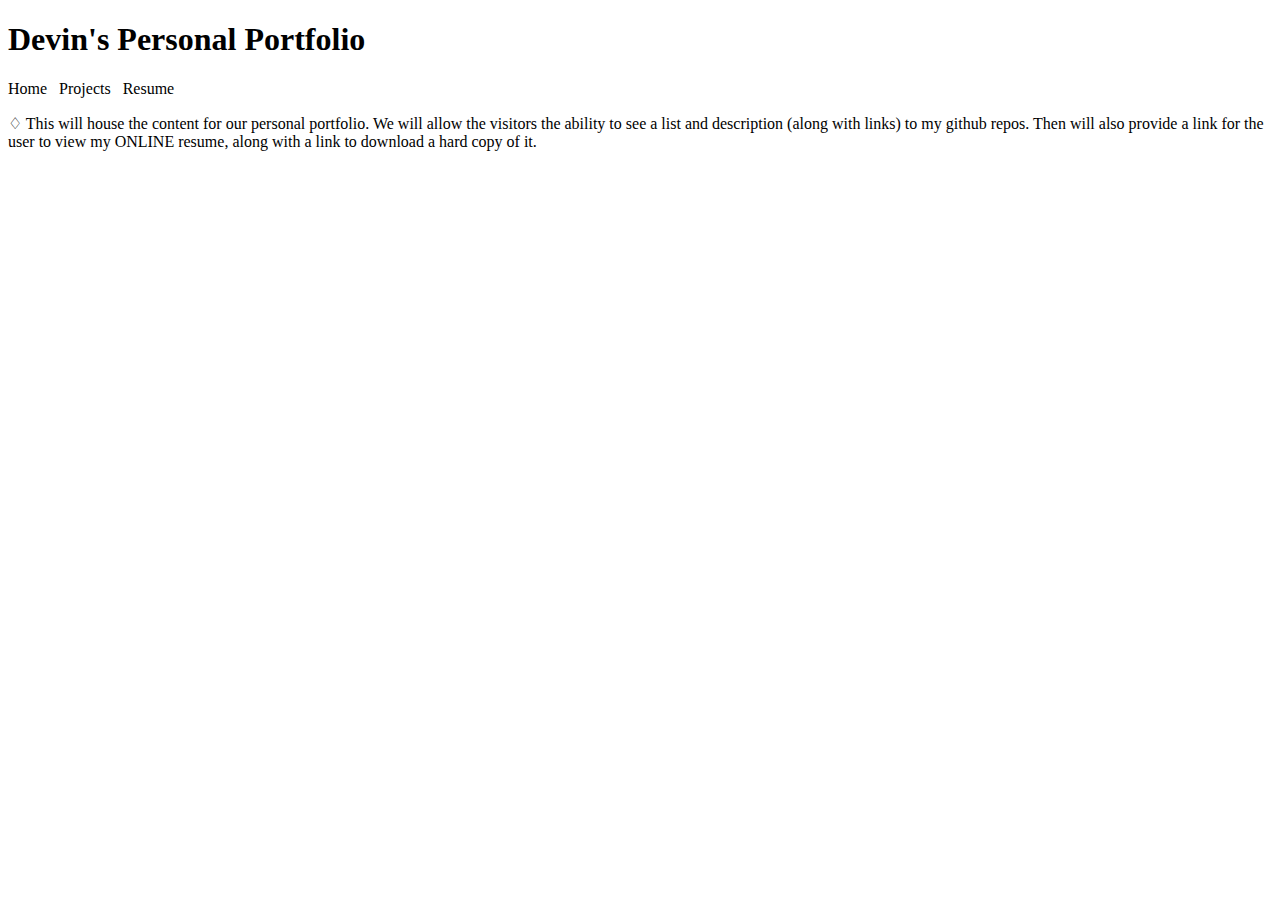
==== index.html @ af406eec "first commit" ====
<!DOCTYPE html>
<!--
Student Name: Devin Francis
Filename: template.html
Date: 01/27/2022
-->
<html lang="en">
<head>
    <meta charset="UTF-8">
    <title>Template</title>
</head>
<body>

<!-- This is the main body of the webpage -->
<main>

    <header>
        <h1> Devin's Personal Portfolio </h1>
    </header>

    <nav>
        Home &nbsp;
        Projects &nbsp;
        Resume &nbsp;
    </nav>

    <p> &#9826; This will house the content for our personal portfolio.
        We will allow the visitors the ability to see a list and description (along with links)
        to my github repos.  Then will also provide a link for the user to view my ONLINE resume,
        along with a link to download a hard copy of it. </p>
</main>
</body>
</html>
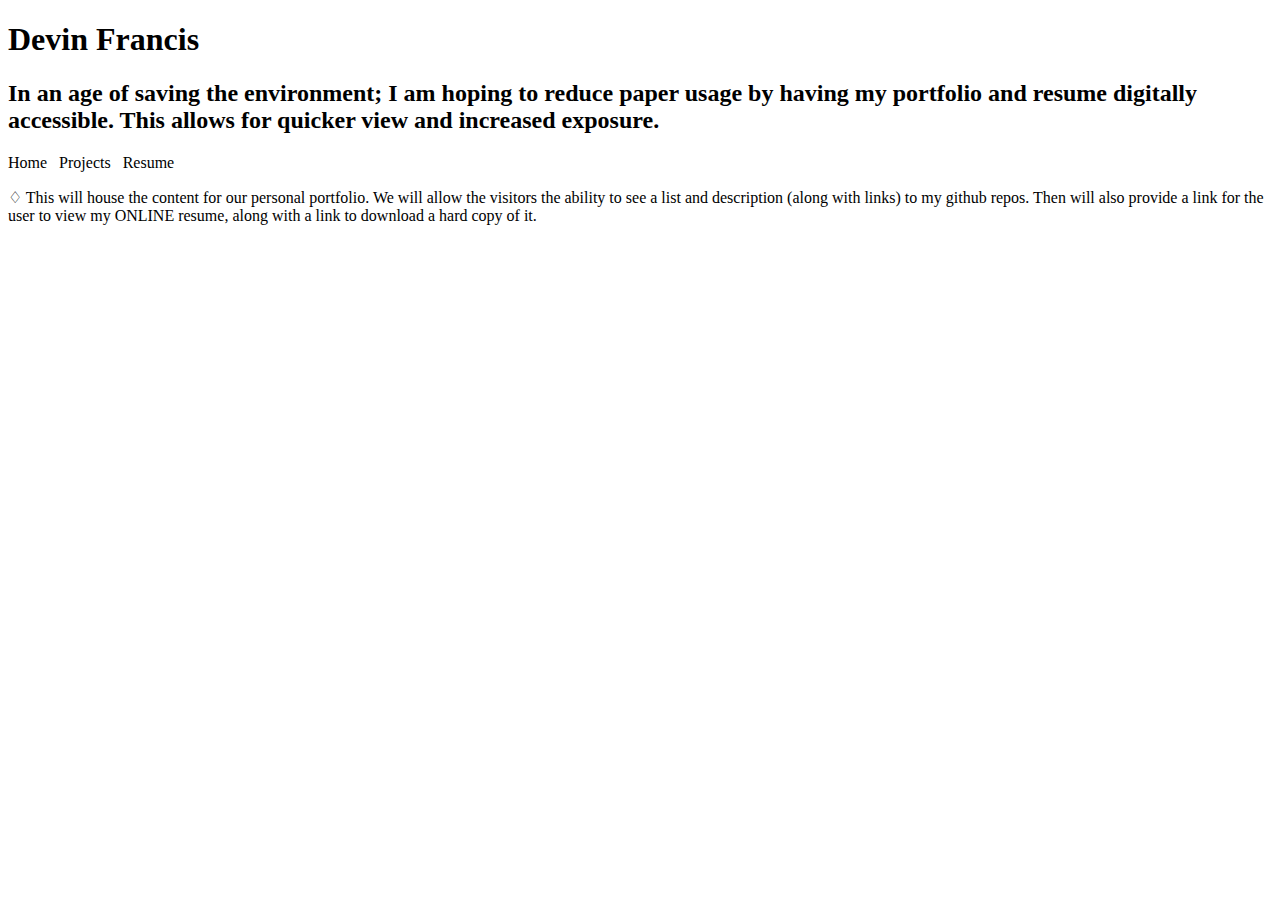
==== commit f885af40: "updating header" ====
--- a/index.html
+++ b/index.html
@@ -1,7 +1,7 @@
 <!DOCTYPE html>
 <!--
 Student Name: Devin Francis
-Filename: template.html
+Filename: index.html
 Date: 01/27/2022
 -->
 <html lang="en">
@@ -15,7 +15,8 @@
 <main>
 
     <header>
-        <h1> Devin's Personal Portfolio </h1>
+        <h1> Devin Francis </h1>
+        <h2> In an age of saving the environment; I am hoping to reduce paper usage by having my portfolio and resume digitally accessible.  This allows for quicker view and increased exposure. </h2>
     </header>
 
     <nav>
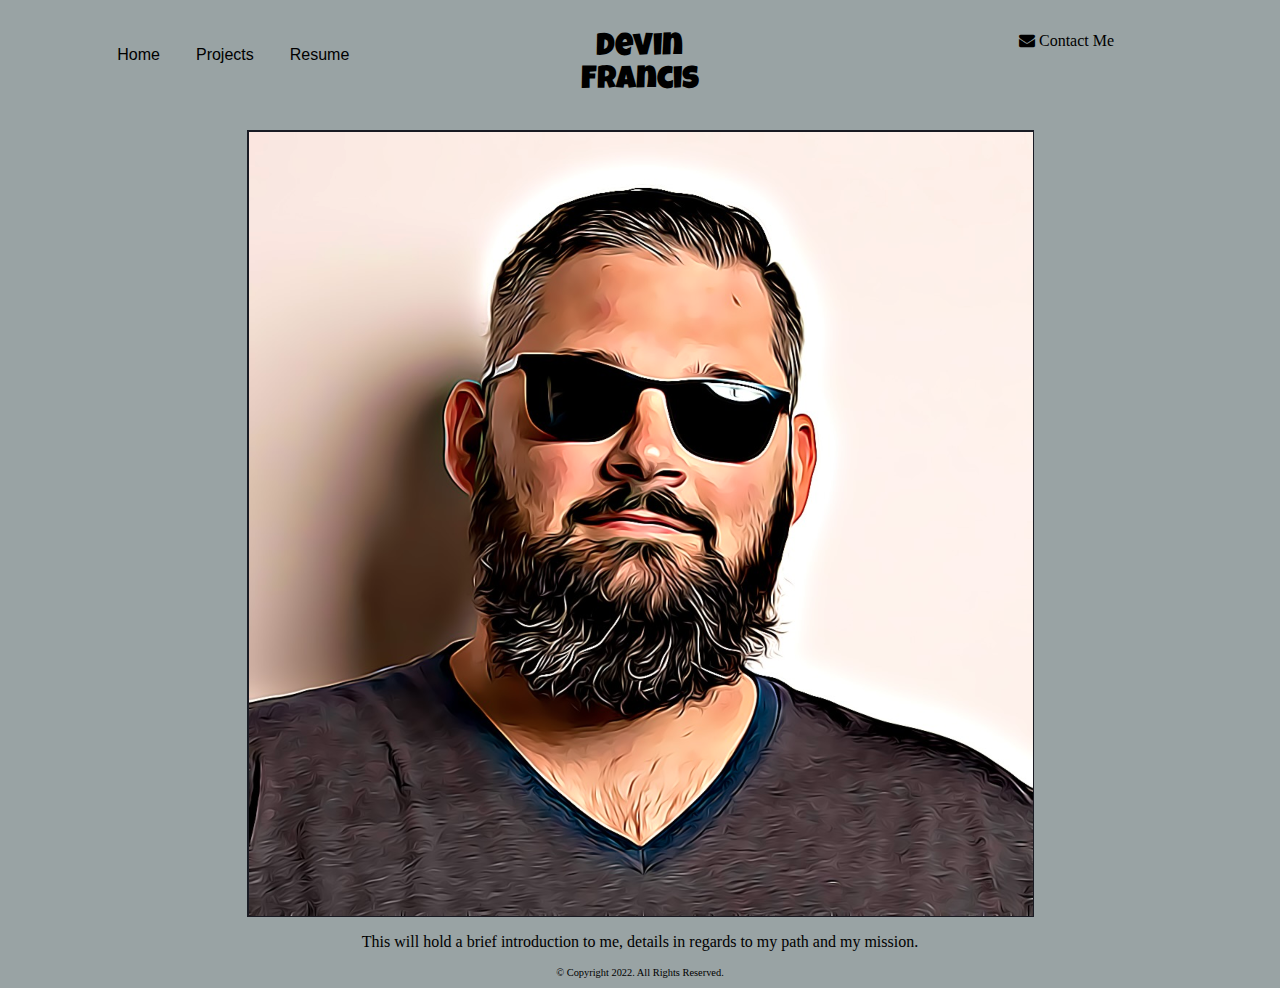
==== commit 80736f73: "continuing to update portfolio" ====
--- a/index.html
+++ b/index.html
@@ -7,28 +7,49 @@
 <html lang="en">
 <head>
     <meta charset="UTF-8">
-    <title>Template</title>
+    <title>Devin Francis Portfolio</title>
+    <link rel="stylesheet" href="css/styles.css">
+    <link rel="stylesheet" href="https://cdnjs.cloudflare.com/ajax/libs/font-awesome/4.7.0/css/font-awesome.min.css">
 </head>
 <body>
 
 <!-- This is the main body of the webpage -->
 <main>
 
+    <!-- Navbar with links, name, contact link -->
+    <div class="nav-row">
+        <div class="nav-column">
+            <nav>
+                <ul>
+                    <li><a href="index.html">Home</a></li>
+                    <li><a href="#">Projects</a></li>
+                    <li><a href="#">Resume</a></li>
+                </ul>
+            </nav>
+        </div>
+        <div class="nav-column">
+            <p class="name">Devin<br>Francis</p>
+        </div>
+        <div class="nav-column">
+            <a href="mailto:devinfrancis84@gmail.com"class="contact"><i class="fa fa-envelope"> Contact Me</i></a>
+        </div>
+    </div>
+
+    <!-- Headshot centered on screen -->
+    <div class="headshot">
+        <img src="./images/headshot.png" alt="personal headshot">
+    </div>
+
+    <!-- Introduction to Me -->
     <header>
-        <h1> Devin Francis </h1>
-        <h2> In an age of saving the environment; I am hoping to reduce paper usage by having my portfolio and resume digitally accessible.  This allows for quicker view and increased exposure. </h2>
+        <p> This will hold a brief introduction to me, details in regards to my path and my mission.</p>
     </header>
 
-    <nav>
-        Home &nbsp;
-        Projects &nbsp;
-        Resume &nbsp;
-    </nav>
 
-    <p> &#9826; This will house the content for our personal portfolio.
-        We will allow the visitors the ability to see a list and description (along with links)
-        to my github repos.  Then will also provide a link for the user to view my ONLINE resume,
-        along with a link to download a hard copy of it. </p>
+    <!-- Footer -->
+    <footer>
+        <p>&copy; Copyright 2022. All Rights Reserved.</p>
+    </footer>
 </main>
 </body>
 </html>
--- a/css/styles.css
+++ b/css/styles.css
@@ -0,0 +1,92 @@
+@import url('https://fonts.googleapis.com/css2?family=Indie+Flower&family=Luckiest+Guy&display=swap');
+
+/** Reset CSS **/
+body, header, nav, main, footer, img {
+    margin: 0;
+    padding: 0;
+    border: 0;
+}
+
+/** Set Background Color **/
+body {
+    background-color: #99A3A4;
+}
+
+/** Navbar **/
+.nav-column {
+    float: left;
+    width: 33.33%;
+}
+
+.nav-row:after {
+    content: "";
+    display: table;
+    clear: both;
+}
+
+nav ul {
+    list-style-type: none;
+    margin: 0;
+    text-align: center;
+}
+
+nav li {
+    display: inline-block;
+    font-size: 1em;
+}
+
+nav li a {
+    display: block;
+    text-align: center;
+    padding: 50% 1em;
+    text-decoration: none;
+    color: black;
+    font-family: Arial, sans-serif;
+}
+
+.name {
+    font-family: 'Luckiest Guy', cursive;
+    display: block;
+    text-align: center;
+    font-size: 2em;
+
+}
+
+.contact {
+    display: block;
+    text-align: center;
+    padding: 2em 1em;
+    color: black;
+    font-size: 1em;
+    border-color: black;
+    font-family: Arial, sans-serif;
+}
+
+
+/** Header **/
+header {
+    text-align: center;
+    font-size: 1em;
+    color: black;
+}
+
+/** Headshot **/
+img {
+    display: block;
+    margin-left: auto;
+    margin-right: auto;
+    max-width: 100%
+}
+
+.repos {
+    text-align: center;
+    line-height: 100px;
+}
+
+/** Footer **/
+footer {
+    text-align: center;
+    font-size: 0.65em;
+    clear: left;  
+}
+ 
